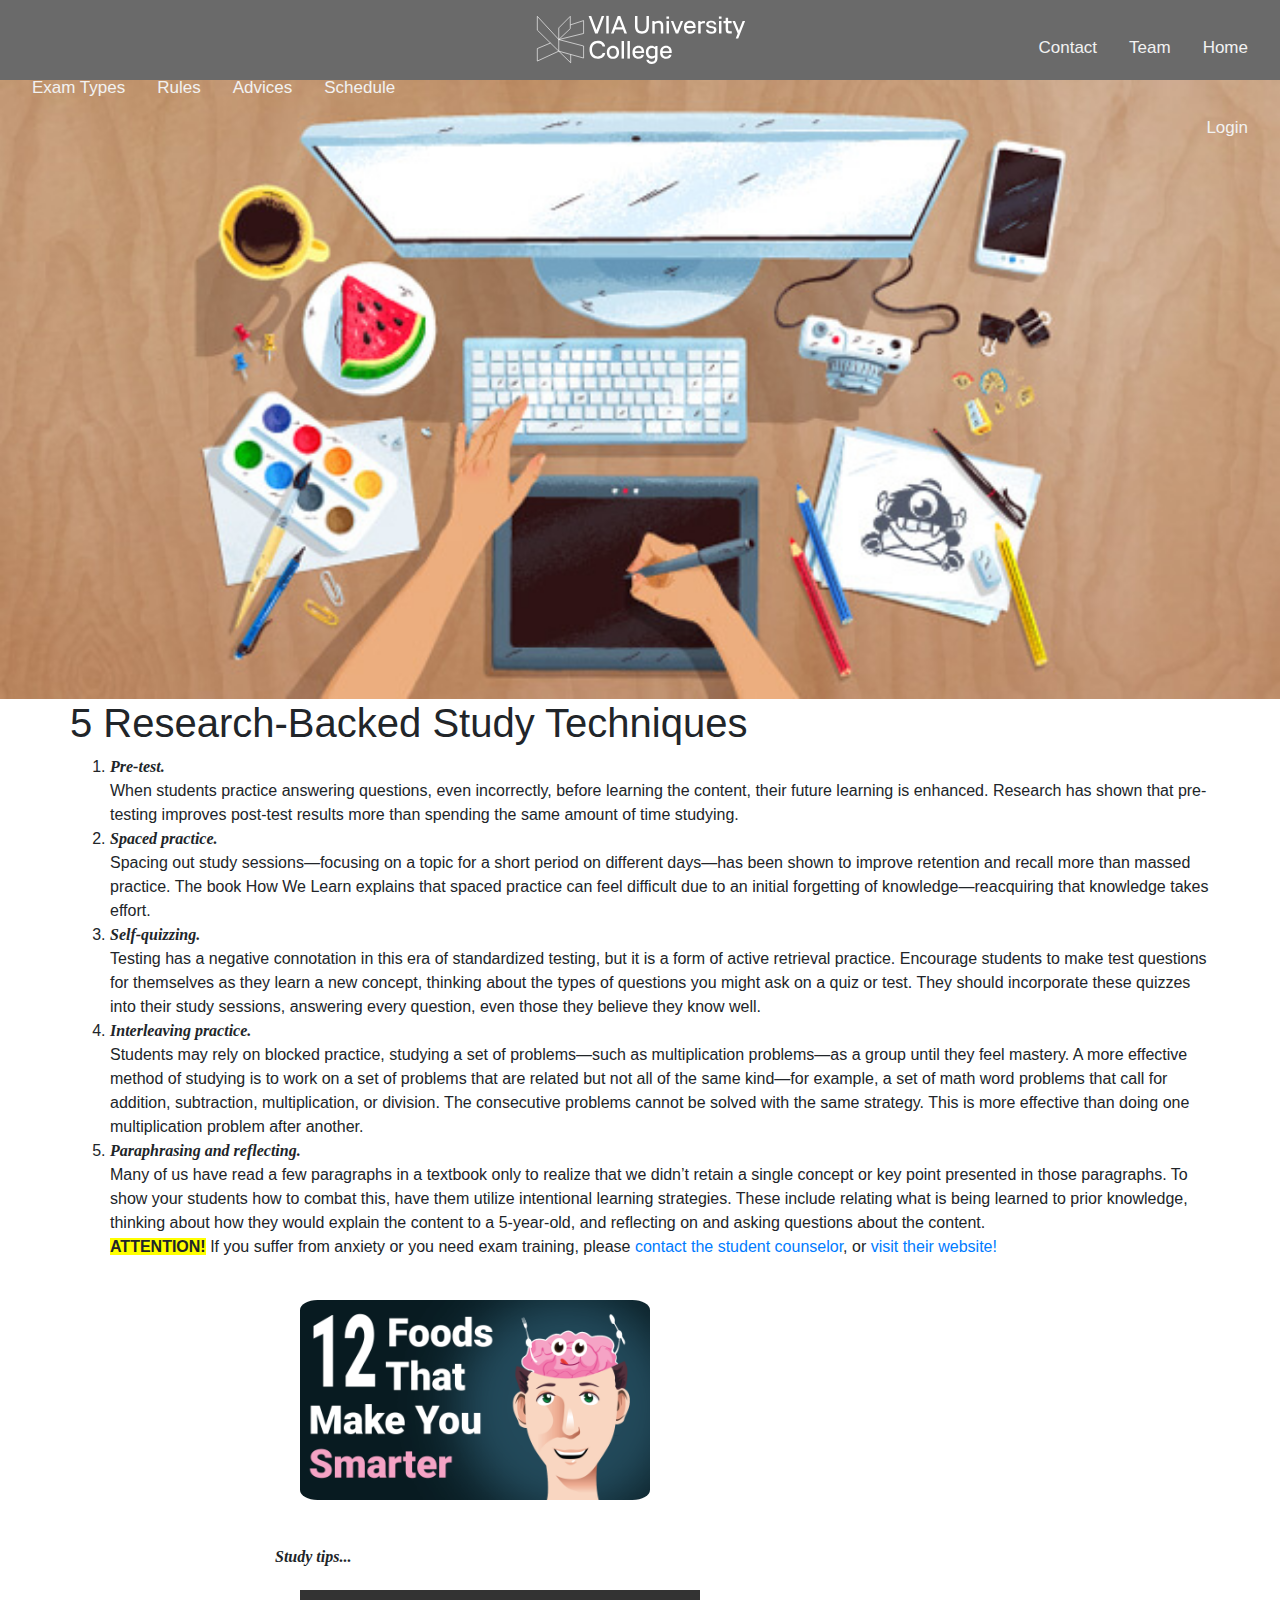
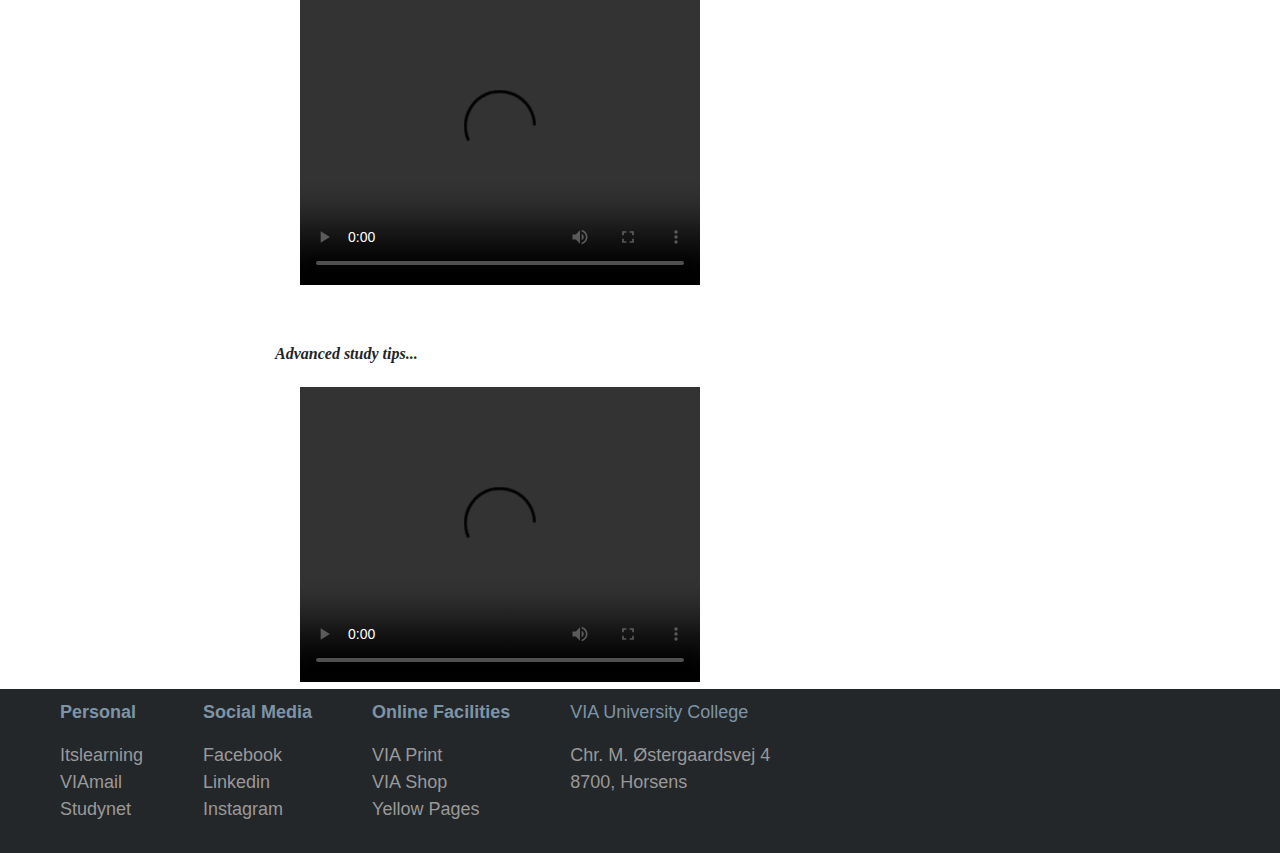
==== web/Advice.html @ f8a65cb1 "Shit" ====
<!DOCTYPE html>
<html lang="en">
<head>
  <!-- Add names to the author tag -->
  <meta charset="utf-8">
  <meta name="description" content="Via university exam planner">
  <meta name="author" content="">
  <title>Via exam planner</title>
  <link rel="stylesheet" href="css/style.css">
  <link rel="stylesheet" href="css/footer.css">
  <link rel="stylesheet" href="bootstrap-4.3.1-dist/css/bootstrap.css">
    <!--<script src="https://kit.fontawesome.com/c2f9623b79.js" crossorigin="anonymous"></script>-->
</head>

<body>
  <!-- NAVIGATION BAR -->
  <div class="navbar">
    <div class="left">
      <a href="ExamTypes.html">Exam Types</a>
      <a href="realRules.html">Rules</a>
      <a href="Advice.html">Advices</a>
      <a href="Schedule.html">Schedule</a>
    </div>
    <div class="center">
      <a href="index.html"><img src="svg/via_logo.svg" alt="Via logo"></a>
    </div>

    <div class="right">
      <a href="index.html">Home<!--<i class="fas fa-home"></i>--></a>
      <a href="Contact.html">Team<!--<i class="fas fa-phone"></i>--></a>
      <a href="mailto:horsens.studyadm.eng@via.dk">Contact<!--<i class="far fa-envelope"></i>--></a>
      <a href="#news" id="super">Login<!--<i class="fas fa-user-circle"></i>--></a>

      <div id="login">
        <form action="index.html" method="post">
            <label><b>Username</b></label>
            <input type="text" placeholder="Username" name="uname" required>

            <label><b>Password</b></label>
            <input type="password" placeholder="Password" name="psw" required>

            <button type="submit">Login</button>
            <!--
            <label>
              <input type="checkbox" checked="checked" name="remember"> Remember me
            </label>
                  -->
        </form>
      </div>
    </div>
  </div>

<!-- STARTS ADVICE -->
<div><img id="cover-img" src="img/cartoon-study-inspiration.jpg" alt="advice"></div>
<div class="container">
    <div class="row">
      <div class"col-sm-6 offset-sm-1">
        <!--url where i got the content:  https://www.edutopia.org/article/5-research-backed-studying-techniques -->
          <h1>5 Research-Backed Study Techniques</h1>
          <ol>
            <li><span class="bold-titles">Pre-test.</span><br>
              <span>When students practice answering questions, even incorrectly, before
                learning the content, their future learning is enhanced. Research has shown that
                pre-testing improves post-test results more than spending the same amount of time
                studying.</span>
            </li>

            <li><span class="bold-titles">Spaced practice.</span><br>
              <span>Spacing out study sessions—focusing on a topic for a short period
                on different days—has been shown to improve retention and recall more than massed practice.
                The book How We Learn explains that spaced practice can feel difficult due to an initial
                forgetting of knowledge—reacquiring that knowledge takes effort.</span>
            </li>
            <li><span class="bold-titles">Self-quizzing.</span><br>
              <span>Testing has a negative connotation in this era of standardized testing,
                but it is a form of active retrieval practice. Encourage students to make test questions
                for themselves as they learn a new concept, thinking about the types of questions you might
                ask on a quiz or test. They should incorporate these quizzes into their study sessions,
                answering every question, even those they believe they know well.</span>
            </li>

            <li><span class="bold-titles">Interleaving practice.</span><br>
              <span>Students may rely on blocked practice, studying a set of
                problems—such as multiplication problems—as a group until they feel mastery. A more effective
                method of studying is to work on a set of problems that are related but not all of the same
                kind—for example, a set of math word problems that call for addition, subtraction,
                multiplication, or division. The consecutive problems cannot be solved with the same strategy.
                This is more effective than doing one multiplication problem after another.</span>
            </li>

            <li><span class="bold-titles">Paraphrasing and reflecting.</span><br>
              <span>Many of us have read a few paragraphs in a textbook only
                to realize that we didn’t retain a single concept or key point presented in those paragraphs.
                To show your students how to combat this, have them utilize intentional learning strategies.
                These include relating what is being learned to prior knowledge, thinking about how they would
                explain the content to a 5-year-old, and reflecting on and asking questions about the content.</span>
          </li>
            <li id="no-bullet">
            <b class="highlight">ATTENTION!</b> If you suffer from anxiety or you need exam training, please <a href="mailto:aldh@viauc.dk">contact the student counselor</a>, or <a href="https://studienet.via.dk/sites/uddannelse/dm/herning/studentcounselling/Pages/default.aspx">visit their website!</a>
          </li>
        </ol>
      </div>
    <div class="col-sm-2 offset-sm-2">
        <div id="food-advice">
          <a href="https://www.powerofpositivity.com/12-foods-make-smarter/" target="_blank">
            <img src="img/foods-that-make-you-smarter.png" alt="Foods that make you smarter">
          </a>
        </div>

        <div class="video-tips">
          <p class="bold-titles">Study tips...</p>
          <video src="videos/study_tips.mp4" width="400" height="300" controls></video>
          <!--src="https://www.youtube.com/embed/VIDEO_ID"-->
        </div>

        <div class="video-tips">
          <p class="bold-titles">Advanced study tips...</p>
          <video src="videos/advanced_study_tips.mp4" width="400" height="300" controls></video>
        </div>
      </div>
    </div>
  </div>

<!-- FOOTER -->
  <footer>
    <div id="footer-content">
      <div class="footer-left">
        <p><strong>Personal</strong></p>
        <ul>
          <li><a href="https://via.itslearning.com/" target="_blank">Itslearning</a></li>
          <li><a href="https://outlook.office.com/mail/" target="_blank">VIAmail</a></li>
          <li><a href="https://studienet.via.dk" target="_blank">Studynet</a></li>
        </ul>
      </div>
      <div class="footer-center-left">
        <p><strong>Social Media</strong></p>
        <ul>
          <li class="icons-footer"><a href="https://www.facebook.com/viauniversitycollege" target="_blank"><!--<i class="fab fa-facebook"></i>--> Facebook</a></li>
          <li class="icons-footer"><a href="https://www.linkedin.com/school/via-university-college/?originalSubdomain=es" target="_blank"><!--<i class="fab fa-linkedin"></i>--> Linkedin</a></li>
          <li class="icons-footer"><a href="https://www.instagram.com/viauniversitycollege/?hl=es" target="_blank"><!--<i class="fab fa-instagram"></i>--> Instagram</a></li>
        </ul>
      </div>
      <div class="footer-center-rigt">
        <p><strong>Online Facilities</strong></p>
        <ul>
          <li><a href="https://print.via.dk/" target="_blank">VIA Print</a></li>
          <li><a href="https://shop.via.dk/" target="_blank">VIA Shop</a></li>
          <li><a href="https://dgs.via.dk" target="_blank">Yellow Pages</a></li>
        </ul>
      </div>
      <div class="footer-right">
        <p>VIA University College </p>
        <p><a href="https://www.google.es/maps/place/Chr+M+%C3%98stergaards+Vej+4,+8700+Horsens/@55.8716663,9.8839859,17z/data=!3m1!4b1!4m5!3m4!1s0x464c63be70a632c3:0x7291b77bbbb1fd3!8m2!3d55.8716663!4d9.8861799?hl=es">Chr. M. Østergaardsvej 4<br> 8700, Horsens</a></p>

      </div>
    </div>
  </footer>
</body>
</html>
---- web/css/style.css ----
body{
  margin: 0;
  padding: 0;
  font-size: 28px;
  background-color: snow;
  font-family: Helvetica Neue;
}

div.login{
  display: none;
  float: right;
  background-color: blue;
  width: 30%;
  height: 220px;

}

div.showcase img{
  width: 100%;
  display: block;
  float:left;
}

div.showcase2 img{
  width: 100%;
  display: block;
  height: auto;
  float:left;
}

.Welcome {
  font-family: Helvetica Neue;
  bottom: 150px;
  left: 50px;
  color: black;
  font-size: 50px;
}

div.studying img {
  width: 100%;
  display: block;
}

.navbar{
  background-color: rgba(90,90,90,0.5);
  text-align: center;
  position: fixed;
  top: 0;
  width: 100%;
  height: 80px;
}

.navbar:hover {
  background-color: rgba(90,90,90,0.9);
  color: black;
}

.navbar .iteam{
  height: 80px;
  position: absolute;
  margin: auto;
  top: 0;
  left: 0;
  right: 0;
  bottom: 0;
}

.navbar a {
  text-align: center;
  vertical-align: middle;
  line-height: 80px;
  float: inherit;
  color: #f2f2f2;
  text-align: center;
  padding: 0px 16px;
  text-decoration: none;
  font-size: 17px;
}

.navbar .left a:hover {
  background: #ddd;
  color: black;
}

.navbar .right a:hover {
  color: darkgray
}

.navbar .left{
  float: left;
  width: 37%;
}

.navbar .right{
  float: right;
    width: 30%;
}

.navbar .center{
  height: inherit;
  width: 33%;
  text-align: left;
  vertical-align: bottom;
  float: left;
}

.navbar .center img{
  height: 60px;
  position: absolute;
  margin: auto;
  top: 0;
  left: 0;
  right: 0;
  bottom: 0;
}

 /* Exam types */
#Examtypes {
  font-family: Helvetica Neue;
  font-size: 1em;
  padding-left:5%;
  float:left;

}

.examsheading {
  font-family: Helvetica Neue;
  font-weight: 100;
  font-size: 50px;
  color: grey;
  padding-left: 15%;
  float:left;
}

.digitalexams {
  font-family: Helvetica Neue;
  font-weight: 100;
  font-size: 50px;
  color: grey;
  padding-left: 60%;
}

.firstblock {
  font-family: Helvetica Neue;
  font-weight: 100;
  font-size: 0.6em;
  width:43%;
  float:left;
  padding-left: 0;
}

.Digital {
  font-family: Helvetica Neue;
  font-weight: 100;
  font-size: 0.6em;
  padding-left: 55%;
  width: 40%;
}
.WISEFLOW2 {
  font-weight: bold;
  font-size: 20px;
  font-style: italic;
  text-align: center;
}
.Quote {
  font-size: 60px;
  padding-top: 200px;
  padding-bottom: 250px;
  text-align: center;
  font-weight: 100;
}

.rules{
  padding-top: 5%;
  text-align: left;
  font-family: Helvetica Neue;
  font-weight:100;
  font-size: 1em;
}

/*end of Exam Types*/
/*The Advice.html styling starts here*/
#cover-img {
  width: 100%;
  display: block;
}

#container {
  box-sizing: border-box;
}

#main-advices h1 {
  text-align: center;
  font-family: Helvetica Neue;
  font-weight: bold;
}

/*This is for the li titles in the 5 Study Techniques*/
.bold-titles {
  font-weight: bold;
  font-style: italic;
  font-family: Helvetica Neue;
}

#left-container-advice {
  width: 60%;
  display: inline-block;
  float: left;
  font-size: 0.65em;
  margin-top: 50px;
  border-right: 1px solid black;
  font-family: Helvetica Neue;
}

#left-container-advice li {
  padding-bottom: 20px;
  width: 65%;
  margin-left: auto;
  margin-right: auto;
}

#right-container-advice {
  width: 35%;
  display: inline-block;
  float: right;
  margin-top: 80px;
  margin-bottom: 100px;
  font-size: 1em;
}

#food-advice {
  margin: 20px auto;
  padding: 5px;
  width: 75%;
  height: 200px;
  /*I want to insert a background image with a link inside a rounded box*/
  /*border: 1px solid black;
  border-radius: 50px 50px;*/
  /*background-image: url("img/foods-that-make-you-smarter.png");*/
}

#food-advice img {
  width: 350px;
  height: 200px;
  border-radius: 5% 5%;
}

.video-tips {
  margin-top: 50px;
}

.video-tips video {
  margin-left: 25px;
  padding-top: 5px;
}

.highlight {
  background-color: #FFFF00;
}
/*The Advice styling ends here*/

/*LOGIN FORM starts here */
#login{
  display: none;
  float: right;
  background-color: rgba(60,60,60,0.9);
  width: 80%;
  height: auto;
  text-align: left;
  color: #EEE;
  padding: 16px;
}

#super:hover + #login{
    display: block;
}

#super{
  padding-left: 25%;
}

#login:hover{
  display: block;
}

input[type=text], input[type=password] {
  font-size: 0.8em;
  width: 100%;
  padding: 8px 8px;
  margin: 8px 0;
  display: inline-block;
  box-sizing: border-box;
  background-color: #BBB;
  border-style: none;
}

label{
  font-size: 0.9em;
}

button {
  background-color: darkcyan;
  color: #EEE;
  padding: 8px 20px;
  margin: 8px 0;
  border: none;
  cursor: pointer;
  width: 100%;
  font-size: 0.8em;
}

button:hover {
  opacity: 0.8;
}

/* Login form ends here */

/*Styling fpr the TEAM page starts here [Juan]*/
.team-member {
  width: 25%;
  display: block;
  float: left;
  margin: 100px auto;
}

#contacts{
  text-align: center;
  font-size: 20px;
  font-family: Trattatello;
}

#contacts h1{
  font-size: 80px;
  font-weight: 100;
}

#contacts a {
  color: black;
}

.team-member {
  margin-top: 0;
}

.member-img {
  margin: 0 auto;
  padding: 5px;
  width: 75%;
  height: auto;
  border-radius: 50%;
}

.member-info {
  text-align: center;
  font-size: 1.2em;
}
/*TEAM page ends here[Juan]*/


/*Schedule Tab Bernardo*/
/*Lenka*/
.Table{
  background-color: darkcyan;
}

#upperbackground {
  background-color: darkcyan;
  color: black;
  height: 80px;
  width: 100%;
}
.Table {
  padding-top: 100px;
  padding-bottom: 170px;
}

.tg {
  border-collapse:collapse;

  width: 100%;
  max-width: 800px;
  margin: auto;
}

.tg td{
  font-family:Helvetica Neue;
  font-size:14px;
  padding:10px 5px;
  border-style:solid;
  border-width:1px;
  overflow:hidden;
  word-break:normal;
  border-color:black;
  height: 25px;
  width: 15%
}

.tg th{font-family:Helvetica Neue;font-size:14px;font-weight:normal;padding:10px 5px;border-style:solid;border-width:1px;overflow:hidden;word-break:normal;border-color:black;}
.tg .tg-loqm{font-weight:bold;background-color:#656565;color:#ffffff;border-color:#656565;text-align:left;vertical-align:top}
.tg .tg-tirw{font-weight:bold;background-color:#d8d8d8;color:#333333;border-color:#333333;text-align:center;vertical-align:top}
.tg .tg-ulos{font-weight:bold;background-color:#d8d8d8;color:#000000;border-color:#000000;text-align:center;vertical-align:top}
.tg .tg-3ya8{font-weight:bold;background-color:#656565;color:#ffffff;border-color:#656565;text-align:center;vertical-align:top}
.tg .tg-z9n4{font-weight:bold;background-color:#403e3e;color:#000000;border-color:#000000;text-align:center;vertical-align:top}

/*Rules Tab Bernardo*/
.rules {box-sizing: border-box;border-spacing:5%;width: 50%;margin: auto;}
.rules > h1 {margin: 10% 30%;}
.rules > ul {}

/*Front page [Juan] Starts here*/
section{
  /*clear: both;*/
  background-color: snow;
}

article{
  background-color: snow;
}

.welcome {
  padding: 30px;
  font-size: 1em;
  text-align: center;
}

.news {
  /*margin-top: 100px;*/
  width: 45%;
  display: inline-block;
  float: left;
  /*border: 1px solid black;
  border-radius: 50px;*/
  padding: 15px;
  margin-left: 80px;
  font-size: 0.75em;
  margin-bottom: 40px;
}

.news li, .faq li {
  margin-top: 15px;
}

.news span, .faq span, .rembember-frontpage span{
  text-align: center;
  margin-left: 50px;
  /*background-color: #FFFF00;*/
}

.faq {
  margin-top: 30px;
  /*margin-right: 20px;*/
  display: inline-block;
  float: right;
  width: 45%;
  /*border: 1px solid black;
  border-radius: 50px;*/
  font-size: 0.75em;
  margin-bottom: 40px;
}

.remember-frontpage {
  width: 30%;
  height: 500px;
  border: 1px solid black;
  display: inline-block;
  float: left;
  color: pink;
  font-size: 0.7em;
}

img#gif-right{
  float: right;
  margin-top: 30px;
  margin-bottom: 30px;
  margin-left: 150px;
}

.special-highlight {
  margin-left: auto;
  margin-right: auto;
  background-image: url("../img/yellow-brushstroke.png");
  background-repeat: no-repeat;
  background-size: 100% 95%;
  padding: 8px 0;
}

.news-head {
  background-size: 20% 95%;
}

#no-bullet {
  list-style-type: none;
}
/*Front page ends here*/
---- web/css/footer.css ----
#footer-content{
  width: 100%;
  font-size: 18px;
  background-color: #242729;
  color: #7e94a6;
  padding: 0 !important;
  margin: 0 !important;
}

footer a{
  text-decoration: none;
  color: #999999;
}

footer a:hover{
  color: #EEE
}

footer ul{
  list-style: none;
  padding: 0;
  margin: 0;
}

/*
footer li{
  display: inline;
}
*/

footer div{
  padding-left: 60px;
  padding-bottom: 30px;
  padding-top: 10px;
  float: left;
  width: auto;
}

.icons-footer {
@ -266,6 +296,12 @@ footer a:hover {
footer a:active {
  color: black;
}
/*Here ends the styling of the footer.*/
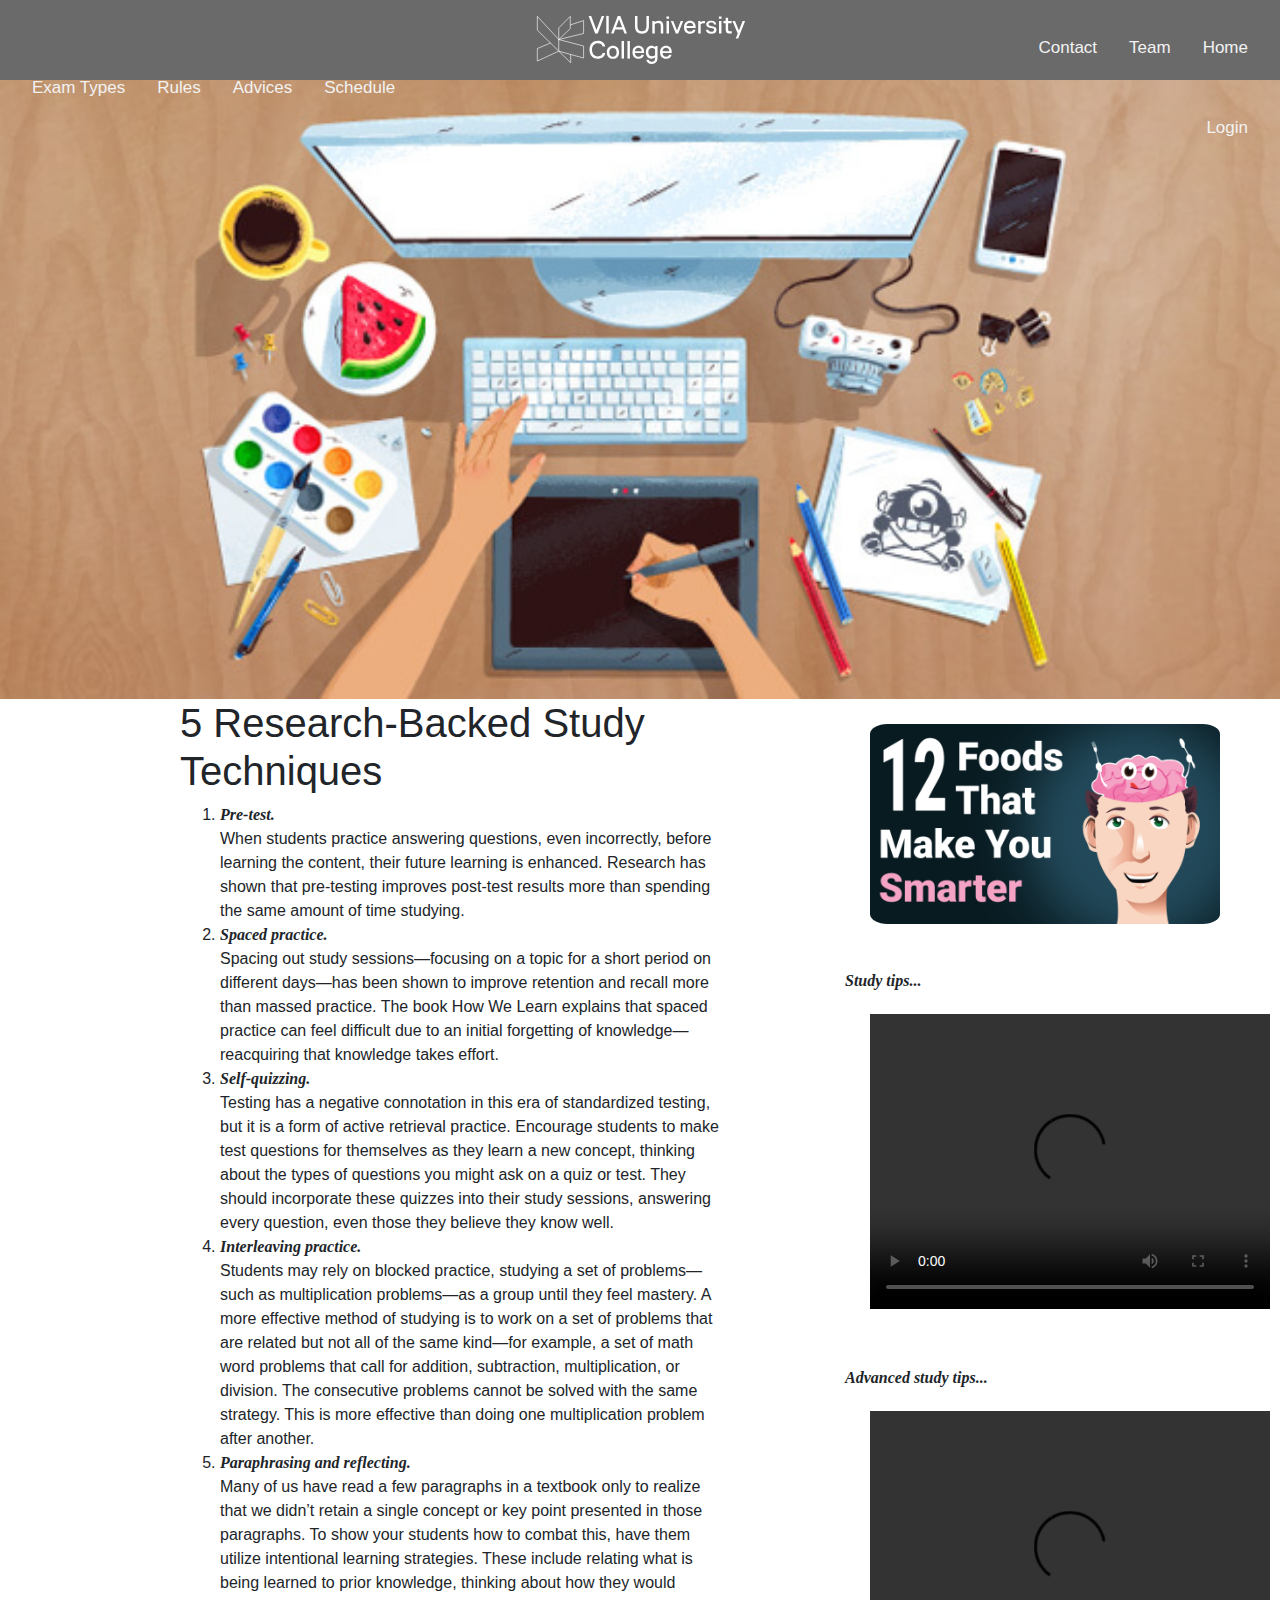
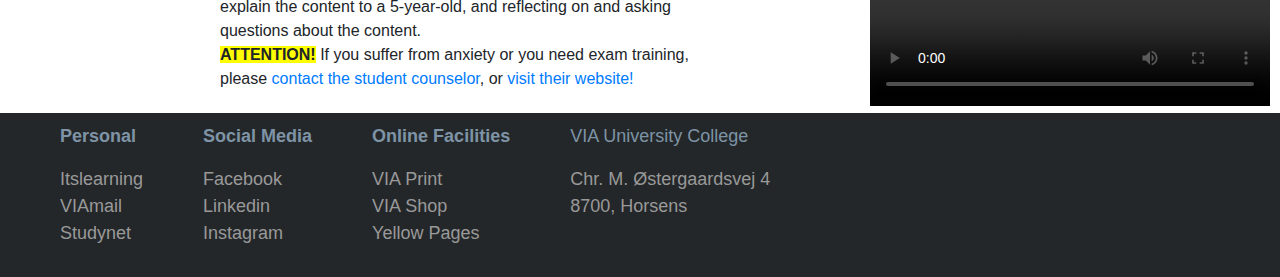
==== commit bf582ded: "FUUUUUUUUUCK YEAAAAH" ====
--- a/web/Advice.html
+++ b/web/Advice.html
@@ -54,7 +54,7 @@
 <div><img id="cover-img" src="img/cartoon-study-inspiration.jpg" alt="advice"></div>
 <div class="container">
     <div class="row">
-      <div class"col-sm-6 offset-sm-1">
+      <div class="col-sm-6 offset-sm-1">
         <!--url where i got the content:  https://www.edutopia.org/article/5-research-backed-studying-techniques -->
           <h1>5 Research-Backed Study Techniques</h1>
           <ol>
@@ -100,7 +100,7 @@
           </li>
         </ol>
       </div>
-    <div class="col-sm-2 offset-sm-2">
+    <div class="col-sm-2 offset-sm-1">
         <div id="food-advice">
           <a href="https://www.powerofpositivity.com/12-foods-make-smarter/" target="_blank">
             <img src="img/foods-that-make-you-smarter.png" alt="Foods that make you smarter">
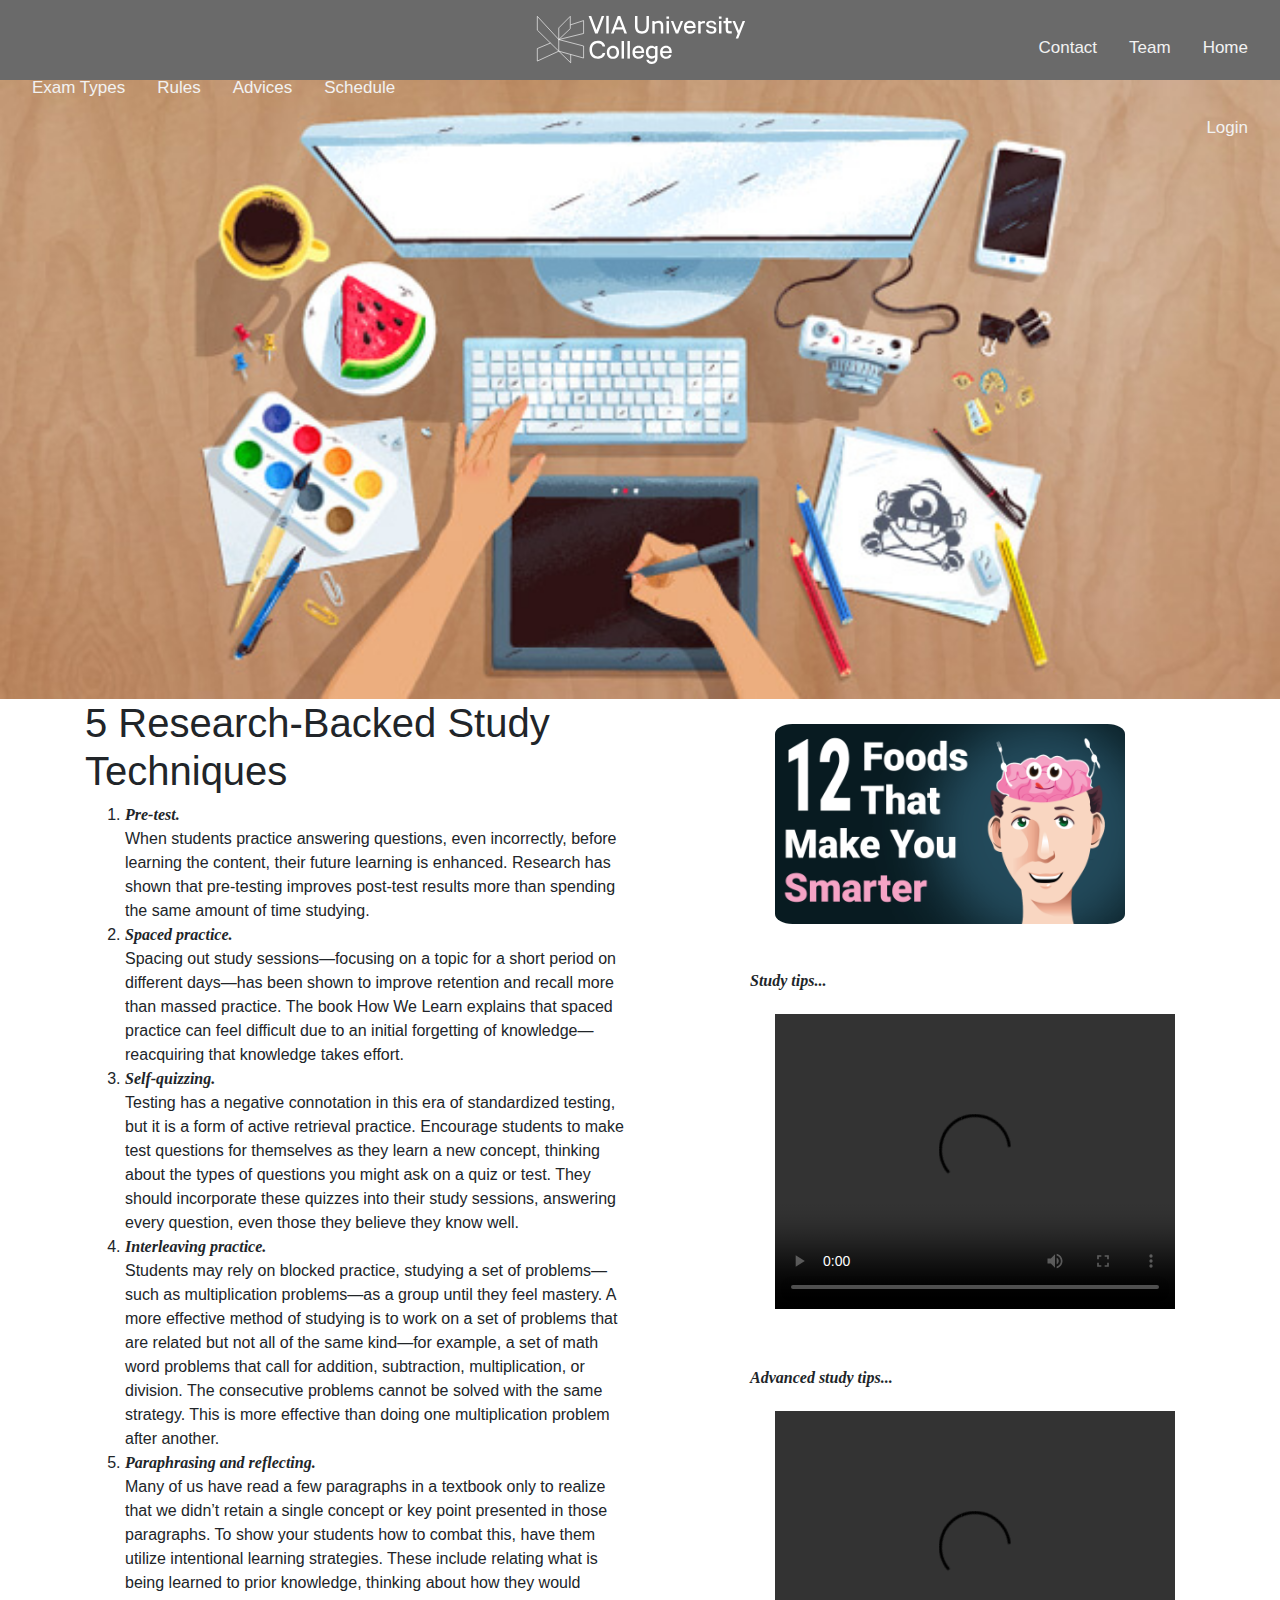
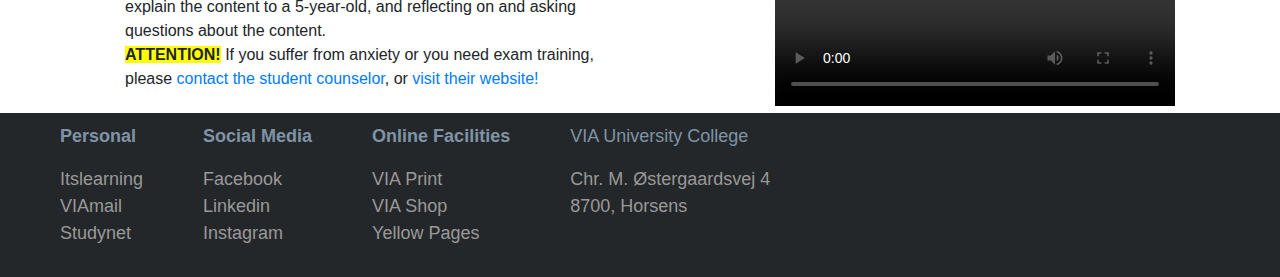
==== commit b78b8747: "poop" ====
--- a/web/Advice.html
+++ b/web/Advice.html
@@ -54,7 +54,7 @@
 <div><img id="cover-img" src="img/cartoon-study-inspiration.jpg" alt="advice"></div>
 <div class="container">
     <div class="row">
-      <div class="col-sm-6 offset-sm-1">
+      <div class="col-md-6">
         <!--url where i got the content:  https://www.edutopia.org/article/5-research-backed-studying-techniques -->
           <h1>5 Research-Backed Study Techniques</h1>
           <ol>
@@ -100,7 +100,7 @@
           </li>
         </ol>
       </div>
-    <div class="col-sm-2 offset-sm-1">
+    <div class="col-md-2 offset-md-1">
         <div id="food-advice">
           <a href="https://www.powerofpositivity.com/12-foods-make-smarter/" target="_blank">
             <img src="img/foods-that-make-you-smarter.png" alt="Foods that make you smarter">
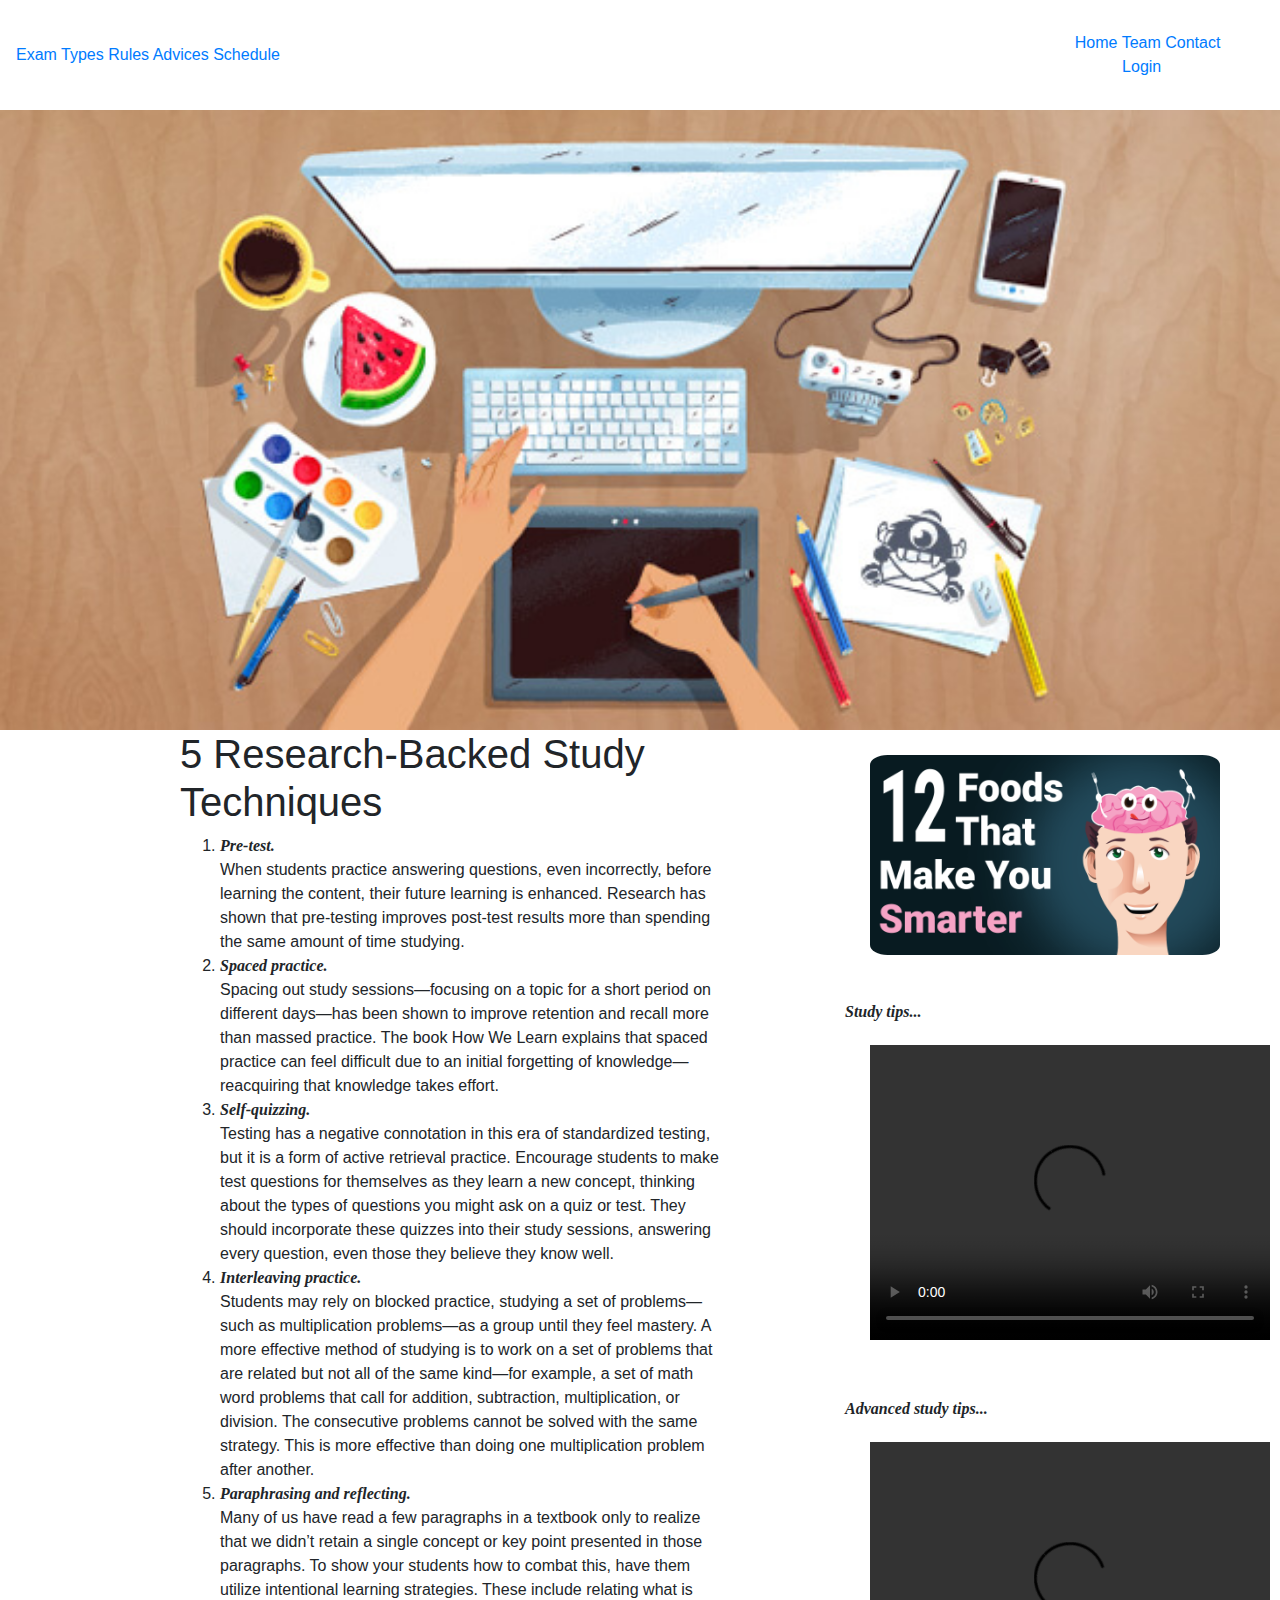
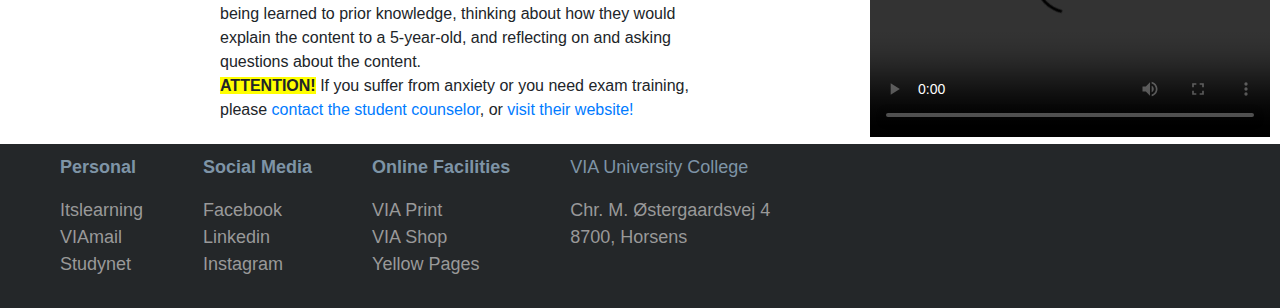
==== commit d1b23ce7: "reBooot" ====
--- a/web/Advice.html
+++ b/web/Advice.html
@@ -8,7 +8,17 @@
   <title>Via exam planner</title>
   <link rel="stylesheet" href="css/style.css">
   <link rel="stylesheet" href="css/footer.css">
-  <link rel="stylesheet" href="bootstrap-4.3.1-dist/css/bootstrap.css">
+
+
+  <!-- BOOTSTRAP 4-->
+  <meta name="viewport" content="width=device-width, initial-scale=1">
+  <link rel="stylesheet" href="https://maxcdn.bootstrapcdn.com/bootstrap/4.3.1/css/bootstrap.min.css">
+  <script src="https://ajax.googleapis.com/ajax/libs/jquery/3.4.1/jquery.min.js"></script>
+  <script src="https://cdnjs.cloudflare.com/ajax/libs/popper.js/1.14.7/umd/popper.min.js"></script>
+  <script src="https://maxcdn.bootstrapcdn.com/bootstrap/4.3.1/js/bootstrap.min.js"></script>
+  <!-- BOOTSTRAP 4-->
+
+
     <!--<script src="https://kit.fontawesome.com/c2f9623b79.js" crossorigin="anonymous"></script>-->
 </head>
 
@@ -54,7 +64,7 @@
 <div><img id="cover-img" src="img/cartoon-study-inspiration.jpg" alt="advice"></div>
 <div class="container">
     <div class="row">
-      <div class="col-md-6">
+      <div class="col-sm-6 offset-sm-1">
         <!--url where i got the content:  https://www.edutopia.org/article/5-research-backed-studying-techniques -->
           <h1>5 Research-Backed Study Techniques</h1>
           <ol>
@@ -100,7 +110,7 @@
           </li>
         </ol>
       </div>
-    <div class="col-md-2 offset-md-1">
+    <div class="col-sm-2 offset-sm-1">
         <div id="food-advice">
           <a href="https://www.powerofpositivity.com/12-foods-make-smarter/" target="_blank">
             <img src="img/foods-that-make-you-smarter.png" alt="Foods that make you smarter">
--- a/web/css/style.css
+++ b/web/css/style.css
@@ -39,79 +39,6 @@
 div.studying img {
   width: 100%;
   display: block;
-}
-
-.navbar{
-  background-color: rgba(90,90,90,0.5);
-  text-align: center;
-  position: fixed;
-  top: 0;
-  width: 100%;
-  height: 80px;
-}
-
-.navbar:hover {
-  background-color: rgba(90,90,90,0.9);
-  color: black;
-}
-
-.navbar .iteam{
-  height: 80px;
-  position: absolute;
-  margin: auto;
-  top: 0;
-  left: 0;
-  right: 0;
-  bottom: 0;
-}
-
-.navbar a {
-  text-align: center;
-  vertical-align: middle;
-  line-height: 80px;
-  float: inherit;
-  color: #f2f2f2;
-  text-align: center;
-  padding: 0px 16px;
-  text-decoration: none;
-  font-size: 17px;
-}
-
-.navbar .left a:hover {
-  background: #ddd;
-  color: black;
-}
-
-.navbar .right a:hover {
-  color: darkgray
-}
-
-.navbar .left{
-  float: left;
-  width: 37%;
-}
-
-.navbar .right{
-  float: right;
-    width: 30%;
-}
-
-.navbar .center{
-  height: inherit;
-  width: 33%;
-  text-align: left;
-  vertical-align: bottom;
-  float: left;
-}
-
-.navbar .center img{
-  height: 60px;
-  position: absolute;
-  margin: auto;
-  top: 0;
-  left: 0;
-  right: 0;
-  bottom: 0;
 }
 
  /* Exam types */
@@ -282,7 +209,7 @@
 #login:hover{
   display: block;
 }
-
+/*
 input[type=text], input[type=password] {
   font-size: 0.8em;
   width: 100%;
@@ -313,7 +240,9 @@
   opacity: 0.8;
 }
 
-/* Login form ends here */
+*/
+
+/* Login form ends here
 
 /*Styling fpr the TEAM page starts here [Juan]*/
 .team-member {
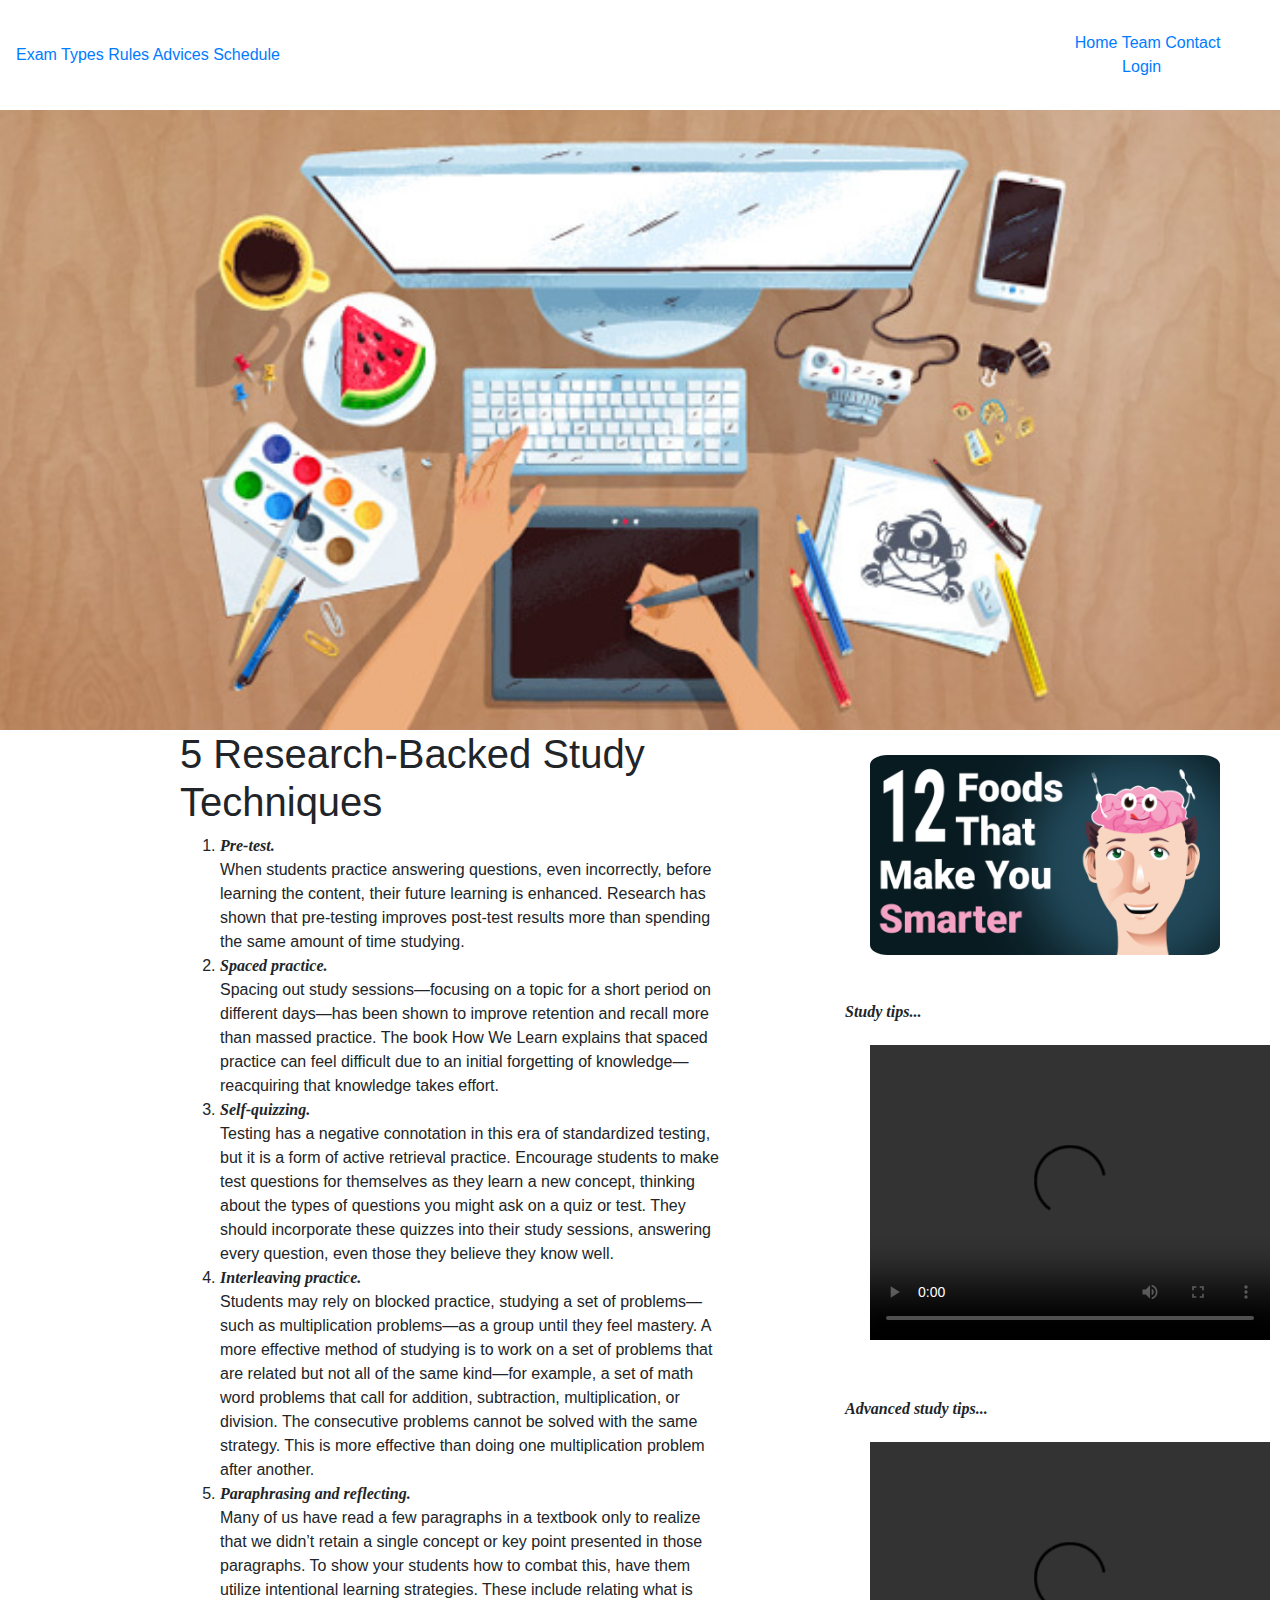
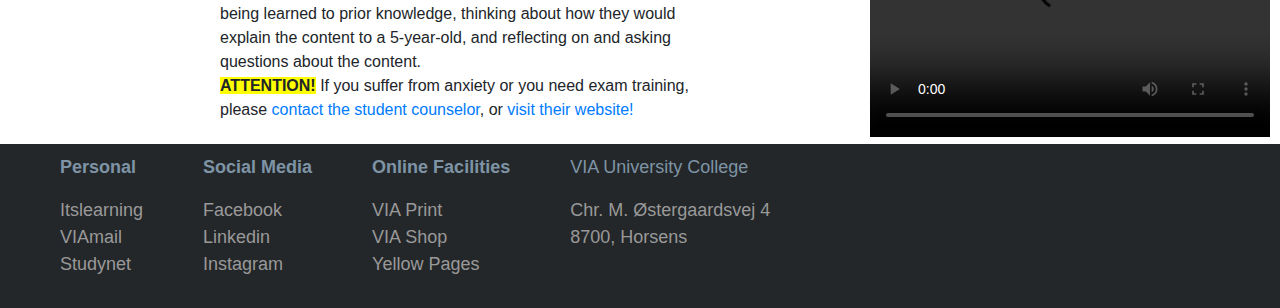
==== commit 56bb6f9f: "asdo" ====
--- a/web/Advice.html
+++ b/web/Advice.html
@@ -9,7 +9,6 @@
   <link rel="stylesheet" href="css/style.css">
   <link rel="stylesheet" href="css/footer.css">
 
-
   <!-- BOOTSTRAP 4-->
   <meta name="viewport" content="width=device-width, initial-scale=1">
   <link rel="stylesheet" href="https://maxcdn.bootstrapcdn.com/bootstrap/4.3.1/css/bootstrap.min.css">
@@ -17,7 +16,6 @@
   <script src="https://cdnjs.cloudflare.com/ajax/libs/popper.js/1.14.7/umd/popper.min.js"></script>
   <script src="https://maxcdn.bootstrapcdn.com/bootstrap/4.3.1/js/bootstrap.min.js"></script>
   <!-- BOOTSTRAP 4-->
-
 
     <!--<script src="https://kit.fontawesome.com/c2f9623b79.js" crossorigin="anonymous"></script>-->
 </head>
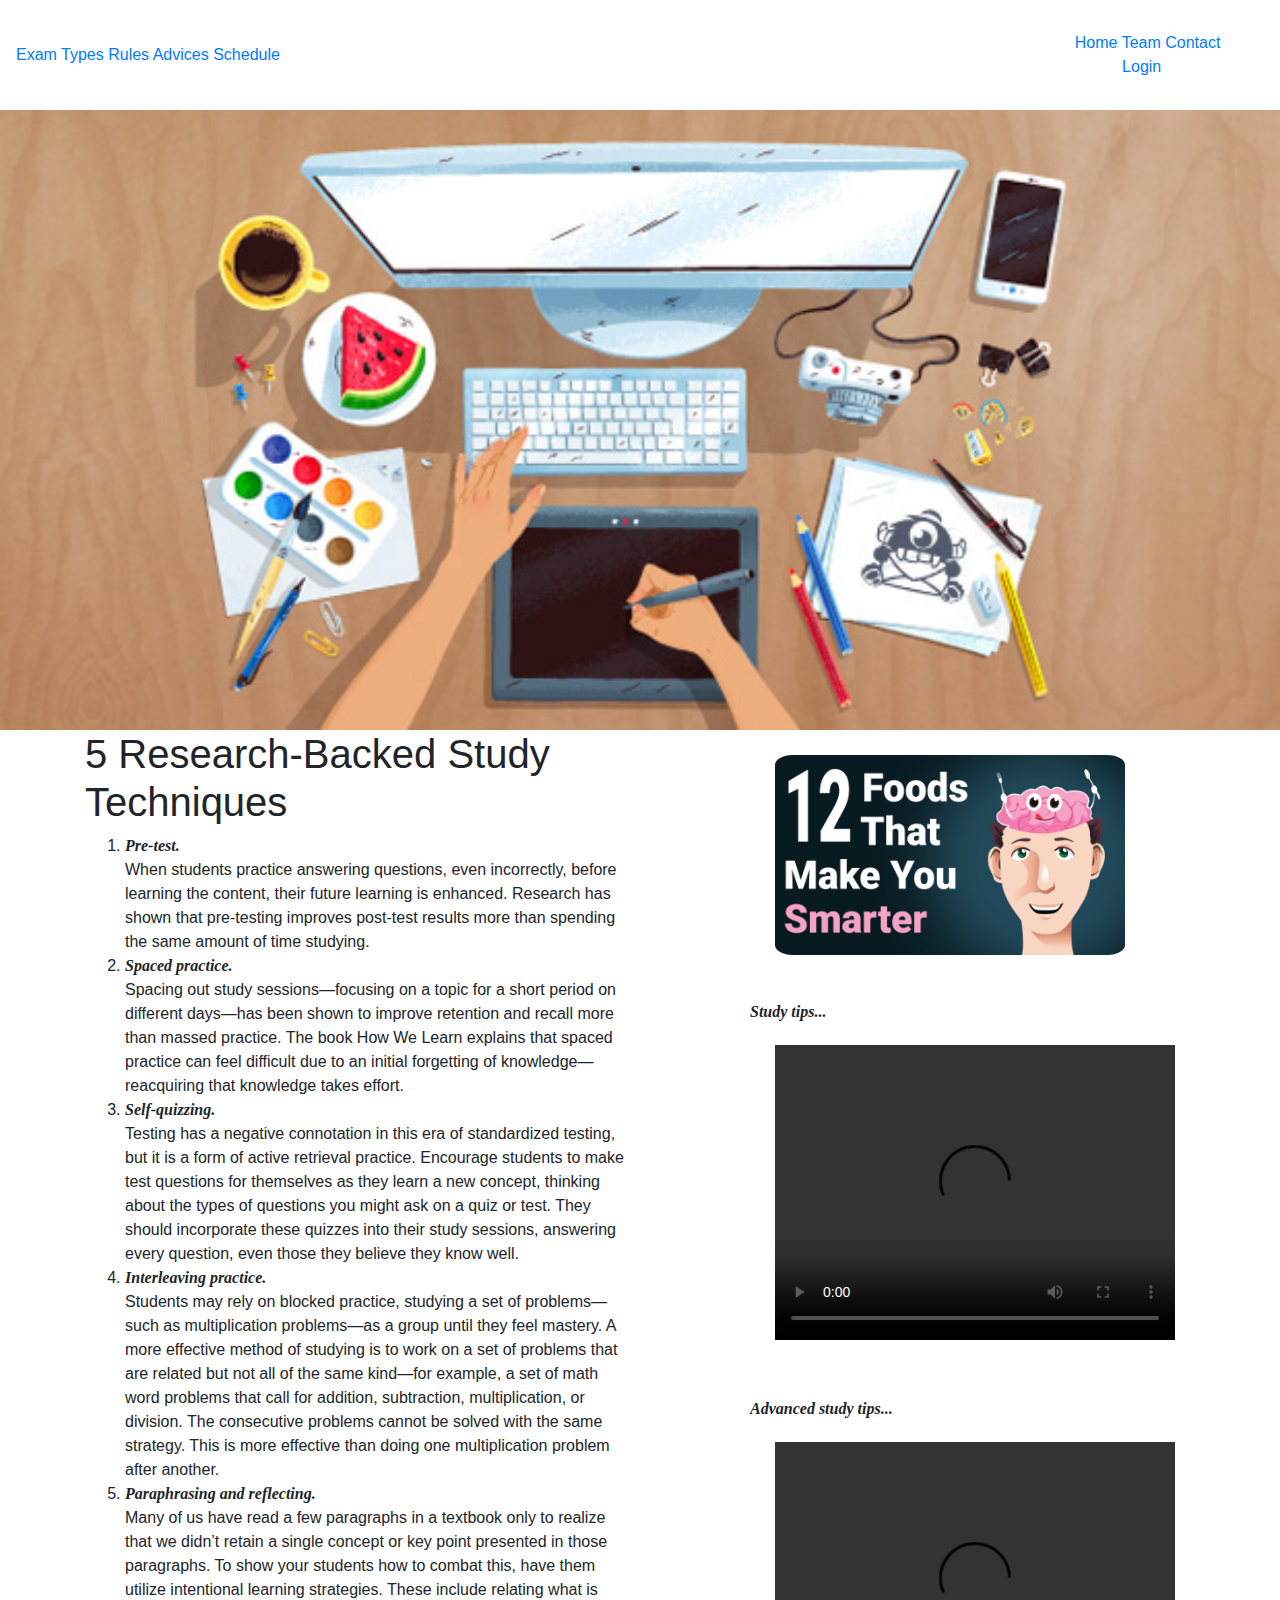
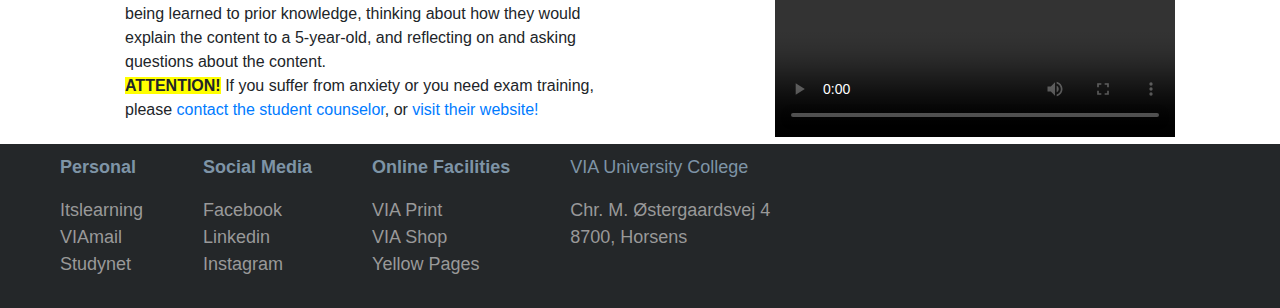
==== commit 4c05693d: "Merge branch 'master' of https://github.com/ViaSepGroup8/RWD1" ====
--- a/web/Advice.html
+++ b/web/Advice.html
@@ -62,7 +62,7 @@
 <div><img id="cover-img" src="img/cartoon-study-inspiration.jpg" alt="advice"></div>
 <div class="container">
     <div class="row">
-      <div class="col-sm-6 offset-sm-1">
+      <div class="col-md-6">
         <!--url where i got the content:  https://www.edutopia.org/article/5-research-backed-studying-techniques -->
           <h1>5 Research-Backed Study Techniques</h1>
           <ol>
@@ -108,7 +108,7 @@
           </li>
         </ol>
       </div>
-    <div class="col-sm-2 offset-sm-1">
+    <div class="col-md-2 offset-md-1">
         <div id="food-advice">
           <a href="https://www.powerofpositivity.com/12-foods-make-smarter/" target="_blank">
             <img src="img/foods-that-make-you-smarter.png" alt="Foods that make you smarter">
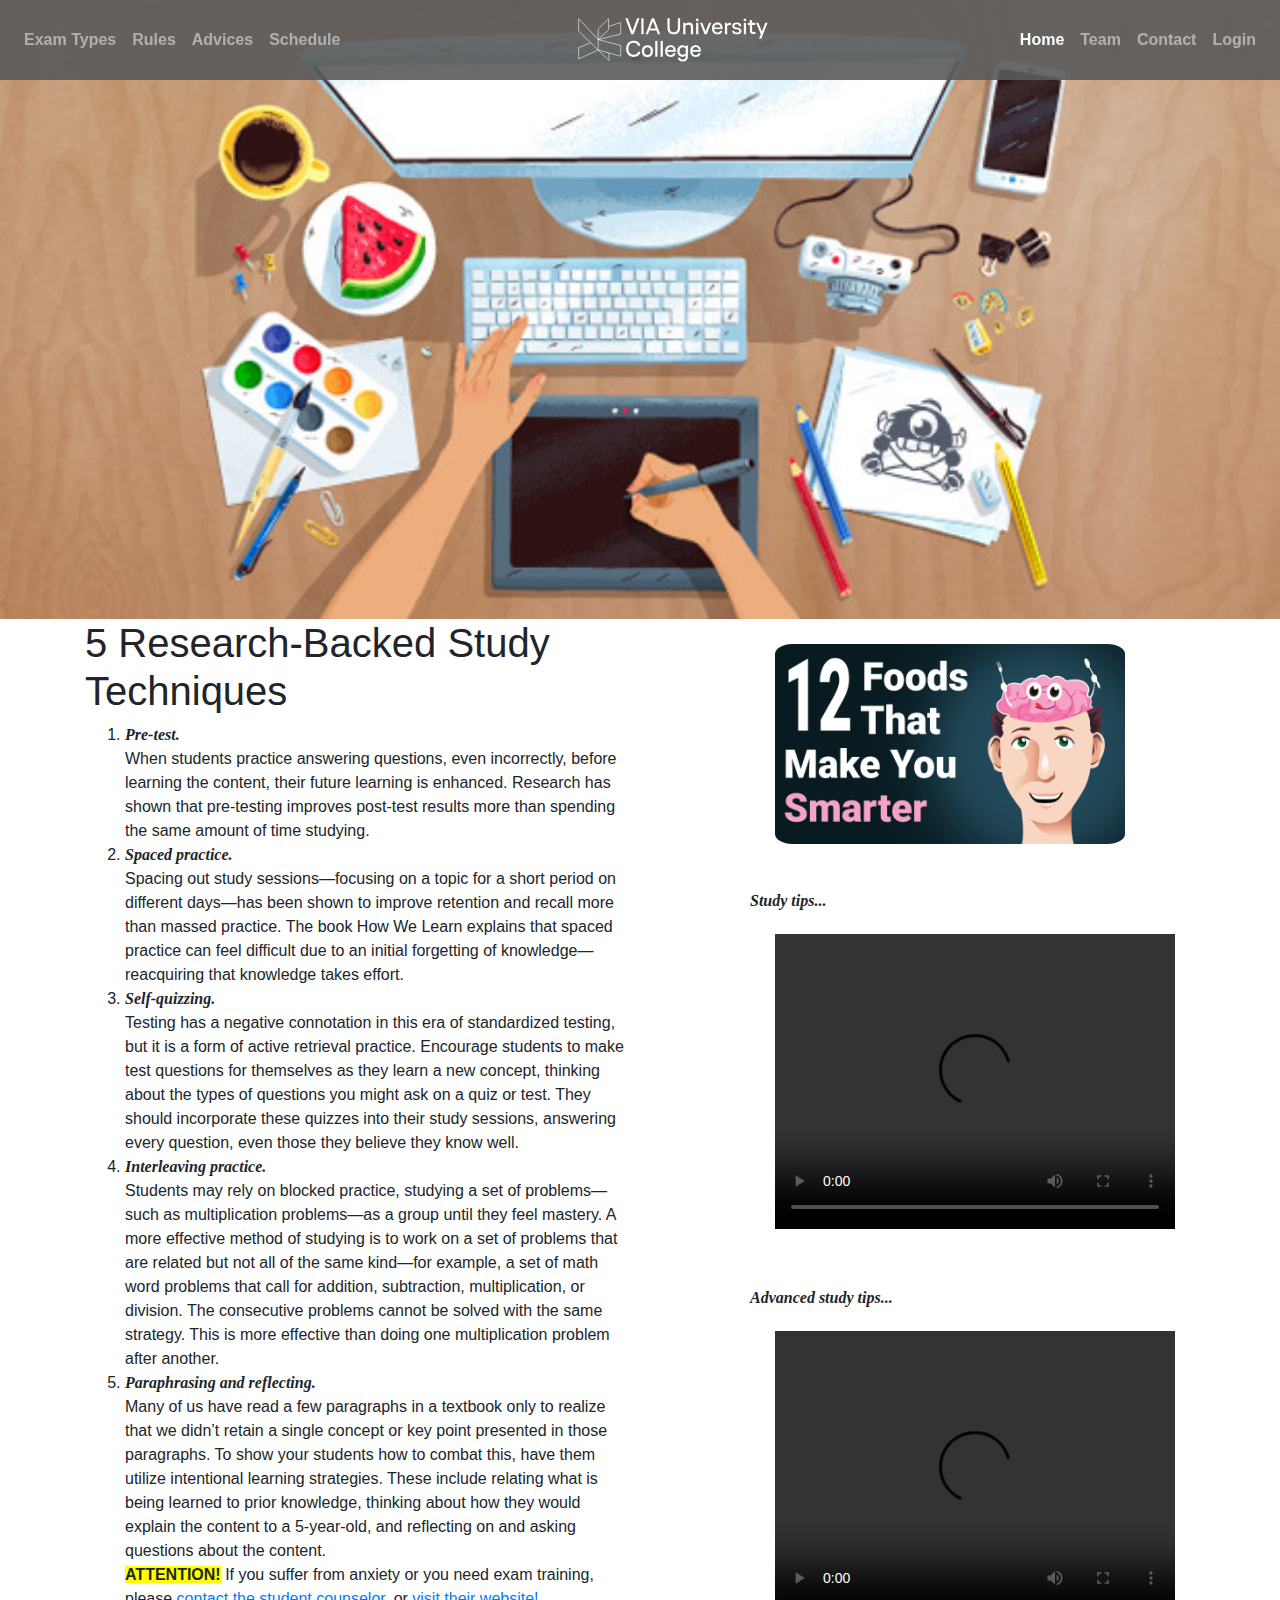
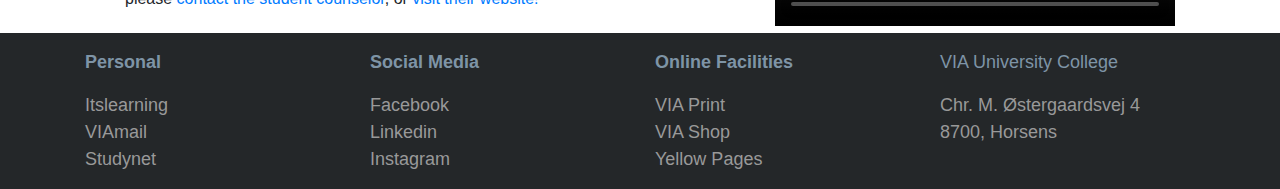
==== commit 4c977ed2: "minor changes ;)" ====
--- a/web/Advice.html
+++ b/web/Advice.html
@@ -6,8 +6,11 @@
   <meta name="description" content="Via university exam planner">
   <meta name="author" content="">
   <title>Via exam planner</title>
+  <link rel="stylesheet" href="css/dropdown.css">
+  <link rel="stylesheet" href="css/footer.css">
   <link rel="stylesheet" href="css/style.css">
-  <link rel="stylesheet" href="css/footer.css">
+
+  <!--<script src="https://kit.fontawesome.com/c2f9623b79.js" crossorigin="anonymous"></script>-->
 
   <!-- BOOTSTRAP 4-->
   <meta name="viewport" content="width=device-width, initial-scale=1">
@@ -17,46 +20,51 @@
   <script src="https://maxcdn.bootstrapcdn.com/bootstrap/4.3.1/js/bootstrap.min.js"></script>
   <!-- BOOTSTRAP 4-->
 
-    <!--<script src="https://kit.fontawesome.com/c2f9623b79.js" crossorigin="anonymous"></script>-->
+  <link rel="stylesheet" href="css/navbar.css">
 </head>
 
 <body>
   <!-- NAVIGATION BAR -->
-  <div class="navbar">
-    <div class="left">
-      <a href="ExamTypes.html">Exam Types</a>
-      <a href="realRules.html">Rules</a>
-      <a href="Advice.html">Advices</a>
-      <a href="Schedule.html">Schedule</a>
-    </div>
-    <div class="center">
-      <a href="index.html"><img src="svg/via_logo.svg" alt="Via logo"></a>
-    </div>
-
-    <div class="right">
-      <a href="index.html">Home<!--<i class="fas fa-home"></i>--></a>
-      <a href="Contact.html">Team<!--<i class="fas fa-phone"></i>--></a>
-      <a href="mailto:horsens.studyadm.eng@via.dk">Contact<!--<i class="far fa-envelope"></i>--></a>
-      <a href="#news" id="super">Login<!--<i class="fas fa-user-circle"></i>--></a>
-
-      <div id="login">
-        <form action="index.html" method="post">
-            <label><b>Username</b></label>
-            <input type="text" placeholder="Username" name="uname" required>
-
-            <label><b>Password</b></label>
-            <input type="password" placeholder="Password" name="psw" required>
-
-            <button type="submit">Login</button>
-            <!--
-            <label>
-              <input type="checkbox" checked="checked" name="remember"> Remember me
-            </label>
-                  -->
-        </form>
+  <nav class="navbar fixed-top navbar-expand-lg navbar-dark">
+      <div class="collapse navbar-collapse order-1 order-lg-0" id="navbarNav">
+          <ul class="navbar-nav">
+              <li class="nav-item">
+                  <a class="nav-link" href="ExamTypes.html">Exam&nbspTypes</a>
+              </li>
+              <li class="nav-item">
+                  <a class="nav-link" href="realRules.html">Rules</a>
+              </li>
+              <li class="nav-item">
+                  <a class="nav-link" href="Advice.html">Advices</a>
+              </li>
+              <li class="nav-item">
+                  <a class="nav-link" href="Schedule.html">Schedule</a>
+              </li>
+          </ul>
       </div>
-    </div>
-  </div>
+      <div class="collapse navbar-collapse order-last" id="account">
+        <ul class="navbar-nav">
+            <li class="nav-item active">
+                <a class="nav-link" href="index.html">Home<!--<i class="fas fa-home"></i>--></a>
+            </li>
+            <li class="nav-item">
+                <a class="nav-link" href="Contact.html">Team<!--<i class="fas fa-phone"></i>--></a>
+            </li>
+            <li class="nav-item">
+                <a class="nav-link" href="mailto:horsens.studyadm.eng@via.dk">Contact<!--<i class="far fa-envelope"></i>--></a>
+            </li>
+            <li class="nav-item">
+                <a class="nav-link" href="login.html">Login<!--<i class="fas fa-user-circle"></i>--></a>
+            </li>
+        </ul>
+      </div>
+      <div class="d-flex w-100">
+        <button class="navbar-toggler" type="button" data-toggle="collapse" data-target="#navbarNav,#account">
+            <span class="navbar-toggler-icon"></span>
+        </button>
+        <a class="navbar-brand text-center w-100" href="index.html"><img src="svg/via_logo.svg" alt="Via logo"></a>
+      </div>
+  </nav>
 
 <!-- STARTS ADVICE -->
 <div><img id="cover-img" src="img/cartoon-study-inspiration.jpg" alt="advice"></div>
@@ -130,9 +138,10 @@
   </div>
 
 <!-- FOOTER -->
-  <footer>
-    <div id="footer-content">
-      <div class="footer-left">
+<footer class="page-footer">
+  <div class="container">
+    <div class="row footer-content">
+      <div class="col-6 col-md-3">
         <p><strong>Personal</strong></p>
         <ul>
           <li><a href="https://via.itslearning.com/" target="_blank">Itslearning</a></li>
@@ -140,7 +149,8 @@
           <li><a href="https://studienet.via.dk" target="_blank">Studynet</a></li>
         </ul>
       </div>
-      <div class="footer-center-left">
+
+      <div class="col-6 col-md-3">
         <p><strong>Social Media</strong></p>
         <ul>
           <li class="icons-footer"><a href="https://www.facebook.com/viauniversitycollege" target="_blank"><!--<i class="fab fa-facebook"></i>--> Facebook</a></li>
@@ -148,7 +158,8 @@
           <li class="icons-footer"><a href="https://www.instagram.com/viauniversitycollege/?hl=es" target="_blank"><!--<i class="fab fa-instagram"></i>--> Instagram</a></li>
         </ul>
       </div>
-      <div class="footer-center-rigt">
+
+      <div class="col-6 col-md-3">
         <p><strong>Online Facilities</strong></p>
         <ul>
           <li><a href="https://print.via.dk/" target="_blank">VIA Print</a></li>
@@ -156,12 +167,13 @@
           <li><a href="https://dgs.via.dk" target="_blank">Yellow Pages</a></li>
         </ul>
       </div>
-      <div class="footer-right">
+
+      <div class="col-6 col-md-3">
         <p>VIA University College </p>
         <p><a href="https://www.google.es/maps/place/Chr+M+%C3%98stergaards+Vej+4,+8700+Horsens/@55.8716663,9.8839859,17z/data=!3m1!4b1!4m5!3m4!1s0x464c63be70a632c3:0x7291b77bbbb1fd3!8m2!3d55.8716663!4d9.8861799?hl=es">Chr. M. Østergaardsvej 4<br> 8700, Horsens</a></p>
-
       </div>
     </div>
-  </footer>
+  </div>
+</footer>
 </body>
 </html>
--- a/web/css/footer.css
+++ b/web/css/footer.css
@@ -1,10 +1,13 @@
-#footer-content{
-  width: 100%;
+.page-footer{
+  background-color: #242729;
+  clear: both;
+}
+
+.footer-content{
   font-size: 18px;
   background-color: #242729;
   color: #7e94a6;
-  padding: 0 !important;
-  margin: 0 !important;
+  padding-top: 16px;
 }
 
 footer a{
@@ -20,21 +23,11 @@
   list-style: none;
   padding: 0;
   margin: 0;
+  margin-bottom: 16px;
 }
 
-/*
-footer li{
-  display: inline;
-}
-*/
 
-footer div{
-  padding-left: 60px;
-  padding-bottom: 30px;
-  padding-top: 10px;
-  float: left;
-  width: auto;
-}
+
 
 .icons-footer {
 @ -266,6 +296,12 @@ footer a:hover {
--- a/web/css/style.css
+++ b/web/css/style.css
@@ -4,6 +4,10 @@
   font-size: 28px;
   background-color: snow;
   font-family: Helvetica Neue;
+}
+
+.navbar-brand img{
+  width: 200px;
 }
 
 div.login{
@@ -55,7 +59,6 @@
   font-weight: 100;
   font-size: 50px;
   color: grey;
-  padding-left: 15%;
   float:left;
 }
 
@@ -64,14 +67,12 @@
   font-weight: 100;
   font-size: 50px;
   color: grey;
-  padding-left: 60%;
 }
 
 .firstblock {
   font-family: Helvetica Neue;
   font-weight: 100;
   font-size: 0.6em;
-  width:43%;
   float:left;
   padding-left: 0;
 }
@@ -80,8 +81,6 @@
   font-family: Helvetica Neue;
   font-weight: 100;
   font-size: 0.6em;
-  padding-left: 55%;
-  width: 40%;
 }
 .WISEFLOW2 {
   font-weight: bold;
@@ -186,63 +185,6 @@
 }
 /*The Advice styling ends here*/
 
-/*LOGIN FORM starts here */
-#login{
-  display: none;
-  float: right;
-  background-color: rgba(60,60,60,0.9);
-  width: 80%;
-  height: auto;
-  text-align: left;
-  color: #EEE;
-  padding: 16px;
-}
-
-#super:hover + #login{
-    display: block;
-}
-
-#super{
-  padding-left: 25%;
-}
-
-#login:hover{
-  display: block;
-}
-/*
-input[type=text], input[type=password] {
-  font-size: 0.8em;
-  width: 100%;
-  padding: 8px 8px;
-  margin: 8px 0;
-  display: inline-block;
-  box-sizing: border-box;
-  background-color: #BBB;
-  border-style: none;
-}
-
-label{
-  font-size: 0.9em;
-}
-
-button {
-  background-color: darkcyan;
-  color: #EEE;
-  padding: 8px 20px;
-  margin: 8px 0;
-  border: none;
-  cursor: pointer;
-  width: 100%;
-  font-size: 0.8em;
-}
-
-button:hover {
-  opacity: 0.8;
-}
-
-*/
-
-/* Login form ends here
 
 /*Styling fpr the TEAM page starts here [Juan]*/
 .team-member {
@@ -300,7 +242,7 @@
 }
 .Table {
   padding-top: 100px;
-  padding-bottom: 170px;
+  padding-bottom: 200px;
 }
 
 .tg {
@@ -347,9 +289,11 @@
 }
 
 .welcome {
-  padding: 30px;
+  clear: both;
+  padding: 64px;
   font-size: 1em;
   text-align: center;
+  background-color: s;
 }
 
 .news {
--- a/web/css/navbar.css
+++ b/web/css/navbar.css
@@ -0,0 +1,25 @@
+.navbar{
+  background-color: rgba(90,90,90,0.7);
+}
+
+.navbar:hover {
+  background-color: rgba(90,90,90,0.9);
+}
+
+.navbar a {
+  font-weight: bold;
+}
+
+.navbar-toggler {
+  background-color: rgba(120,120,120,0.7);
+  border-style: none;
+}
+
+
+a, a:active, a:focus {
+   outline: none;
+}
+
+button, button:active, button:focus {
+   outline: none;
+}
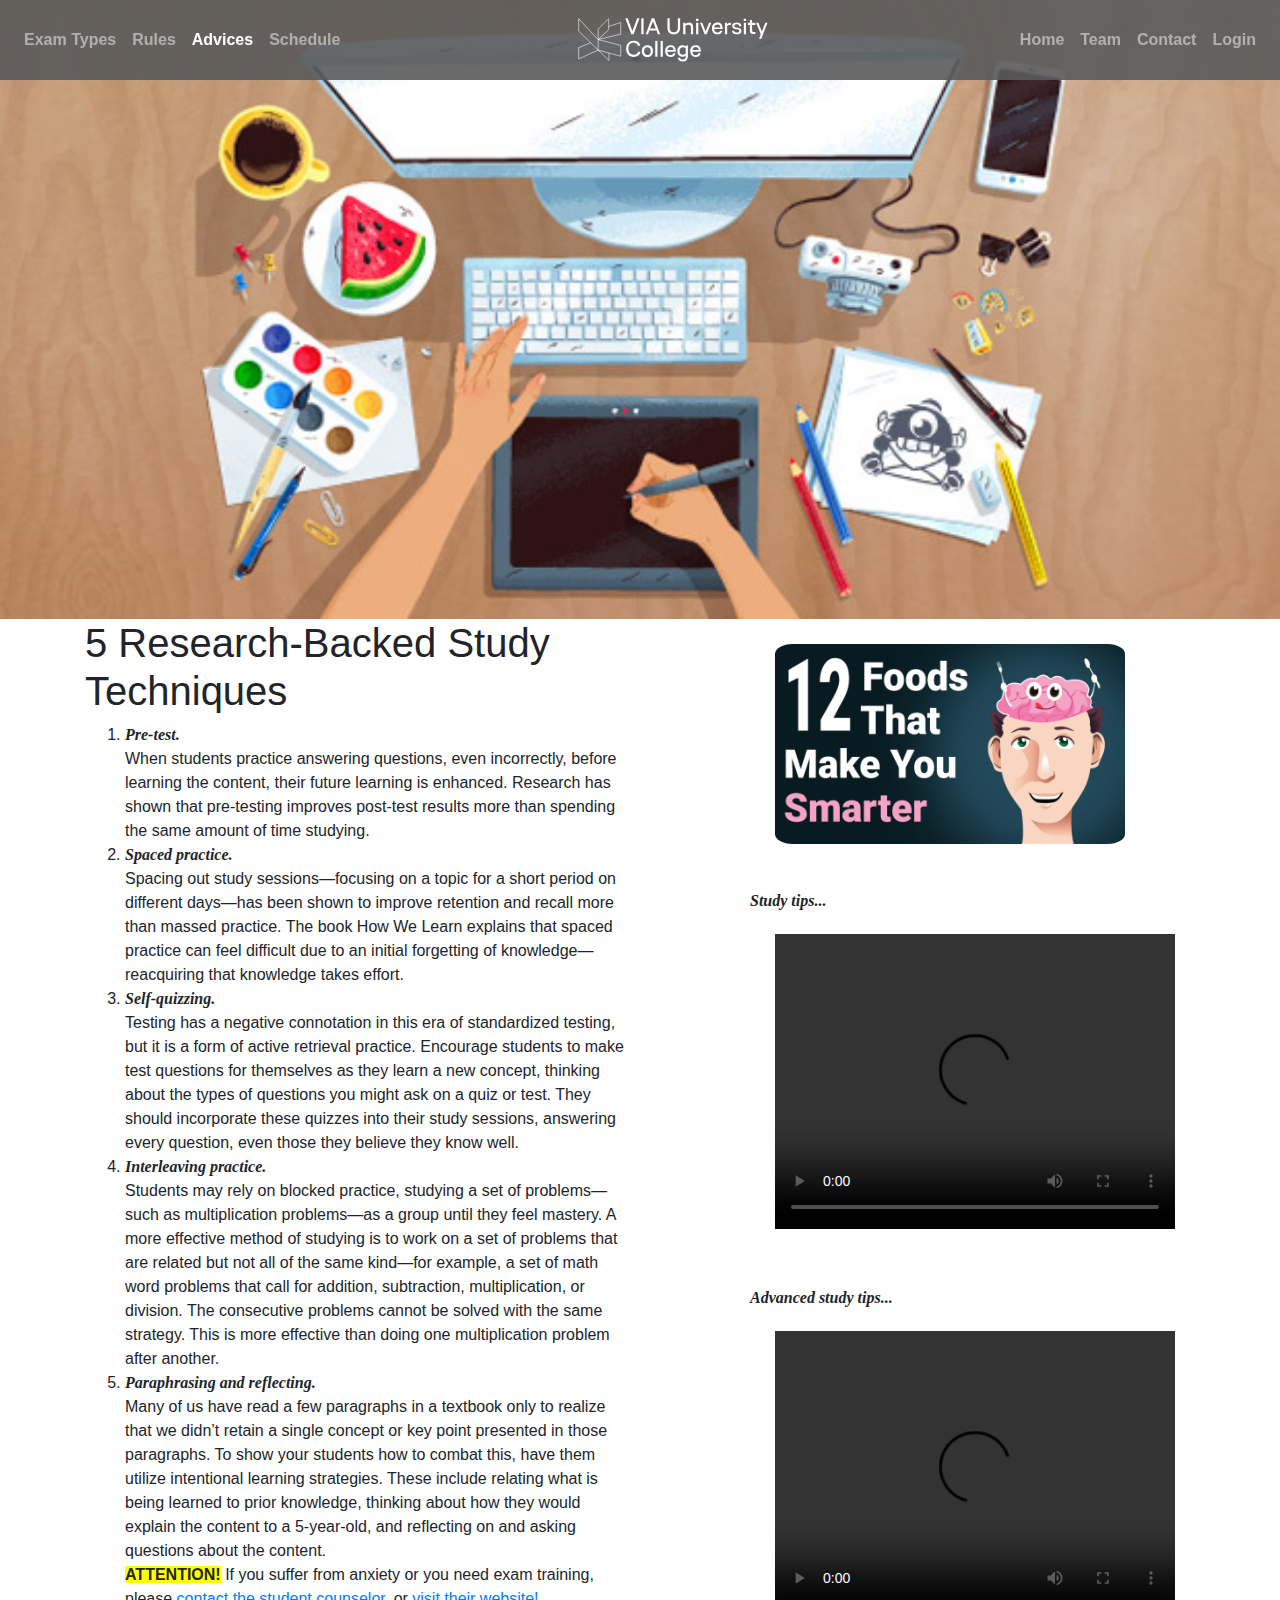
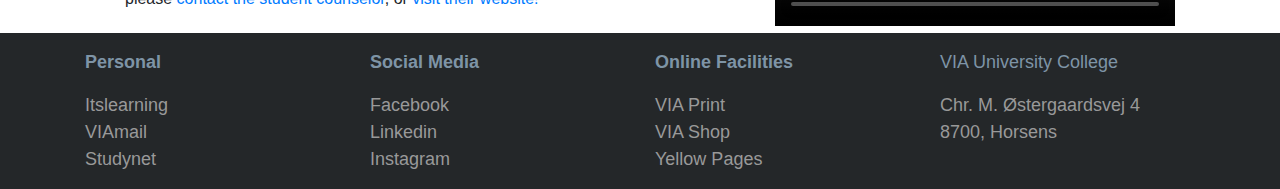
==== commit 4d89dbe6: "Poop" ====
--- a/web/Advice.html
+++ b/web/Advice.html
@@ -34,7 +34,7 @@
               <li class="nav-item">
                   <a class="nav-link" href="realRules.html">Rules</a>
               </li>
-              <li class="nav-item">
+              <li class="nav-item  active">
                   <a class="nav-link" href="Advice.html">Advices</a>
               </li>
               <li class="nav-item">
@@ -44,7 +44,7 @@
       </div>
       <div class="collapse navbar-collapse order-last" id="account">
         <ul class="navbar-nav">
-            <li class="nav-item active">
+            <li class="nav-item">
                 <a class="nav-link" href="index.html">Home<!--<i class="fas fa-home"></i>--></a>
             </li>
             <li class="nav-item">
--- a/web/css/style.css
+++ b/web/css/style.css
@@ -51,7 +51,6 @@
   font-size: 1em;
   padding-left:5%;
   float:left;
-
 }
 
 .examsheading {
@@ -72,7 +71,7 @@
 .firstblock {
   font-family: Helvetica Neue;
   font-weight: 100;
-  font-size: 0.6em;
+  font-size: 1em;
   float:left;
   padding-left: 0;
 }
@@ -80,7 +79,7 @@
 .Digital {
   font-family: Helvetica Neue;
   font-weight: 100;
-  font-size: 0.6em;
+  font-size: 1em;
 }
 .WISEFLOW2 {
   font-weight: bold;
@@ -152,6 +151,7 @@
   margin-top: 80px;
   margin-bottom: 100px;
   font-size: 1em;
+  padding-top: 200px;
 }
 
 #food-advice {
@@ -184,49 +184,6 @@
   background-color: #FFFF00;
 }
 /*The Advice styling ends here*/
-
-
-/*Styling fpr the TEAM page starts here [Juan]*/
-.team-member {
-  width: 25%;
-  display: block;
-  float: left;
-  margin: 100px auto;
-}
-
-#contacts{
-  text-align: center;
-  font-size: 20px;
-  font-family: Trattatello;
-}
-
-#contacts h1{
-  font-size: 80px;
-  font-weight: 100;
-}
-
-#contacts a {
-  color: black;
-}
-
-.team-member {
-  margin-top: 0;
-}
-
-.member-img {
-  margin: 0 auto;
-  padding: 5px;
-  width: 75%;
-  height: auto;
-  border-radius: 50%;
-}
-
-.member-info {
-  text-align: center;
-  font-size: 1.2em;
-}
-/*TEAM page ends here[Juan]*/
-
 
 /*Schedule Tab Bernardo*/
 /*Lenka*/
